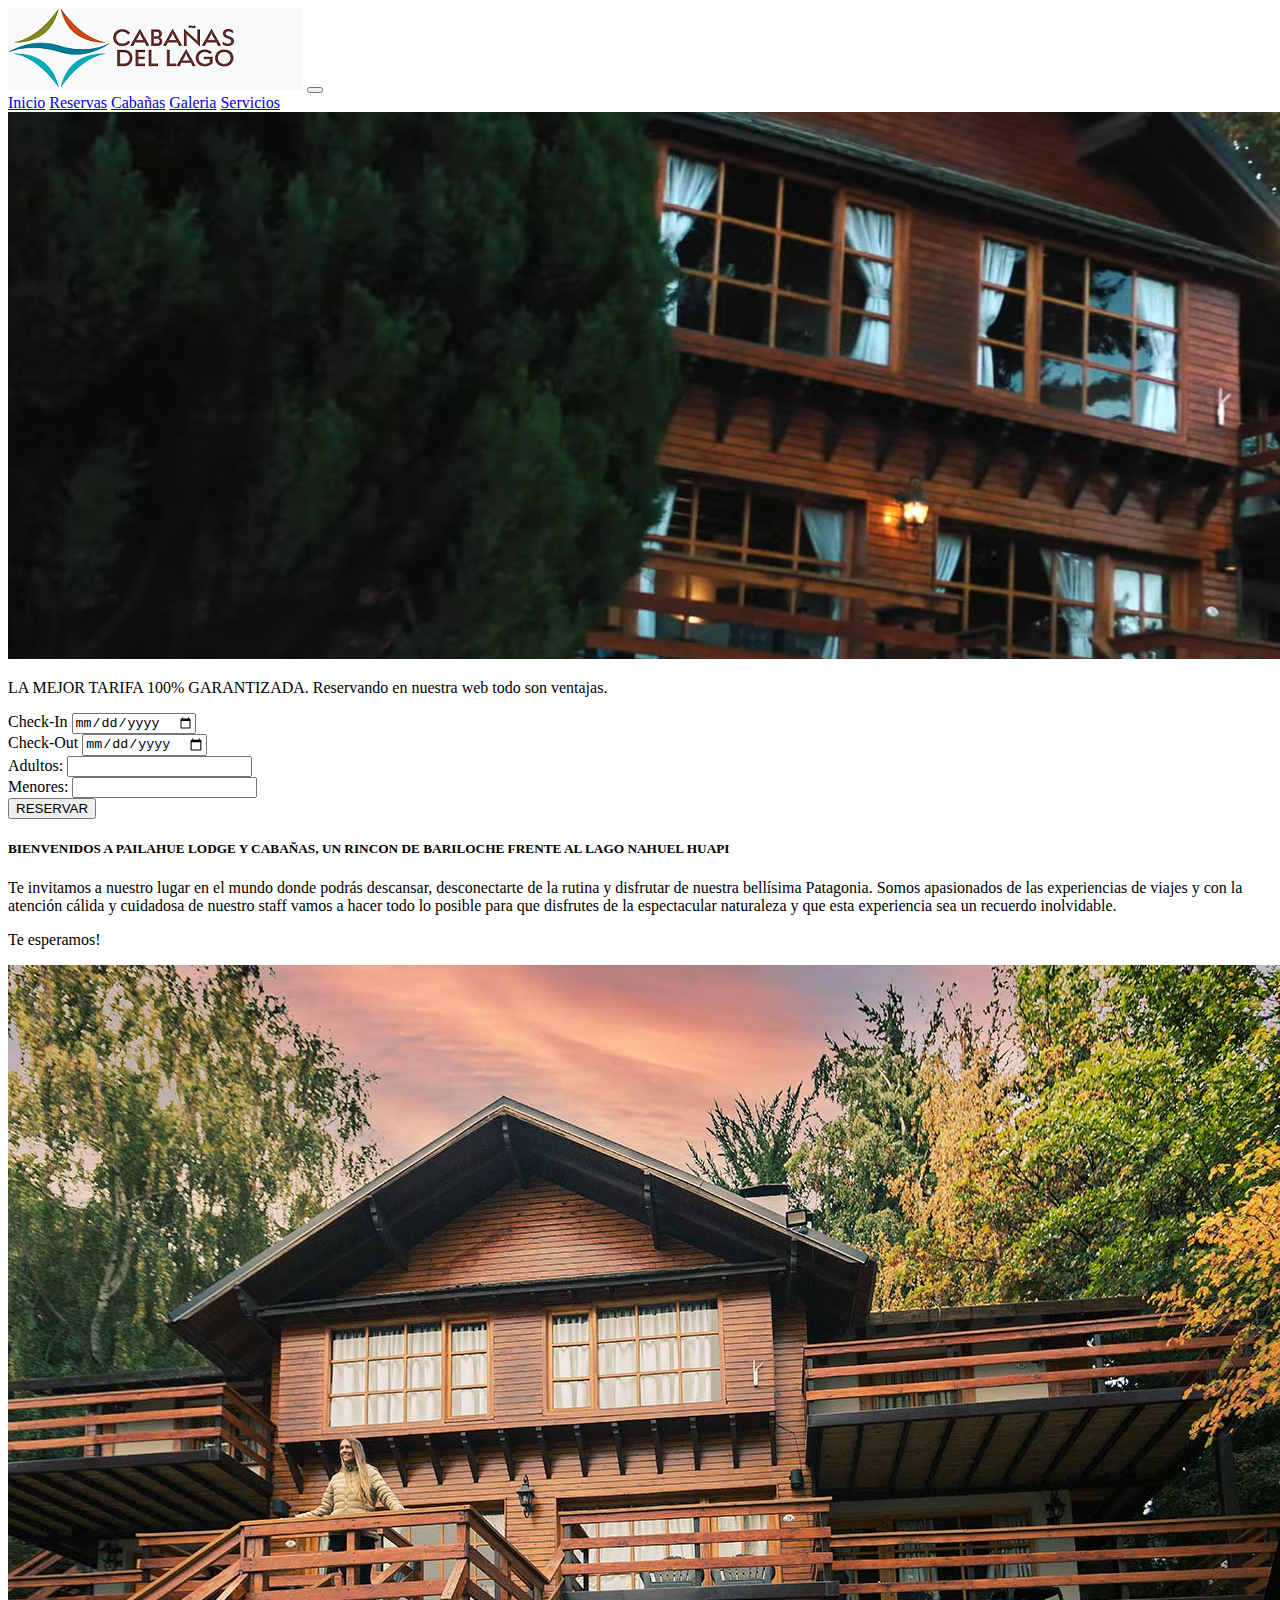
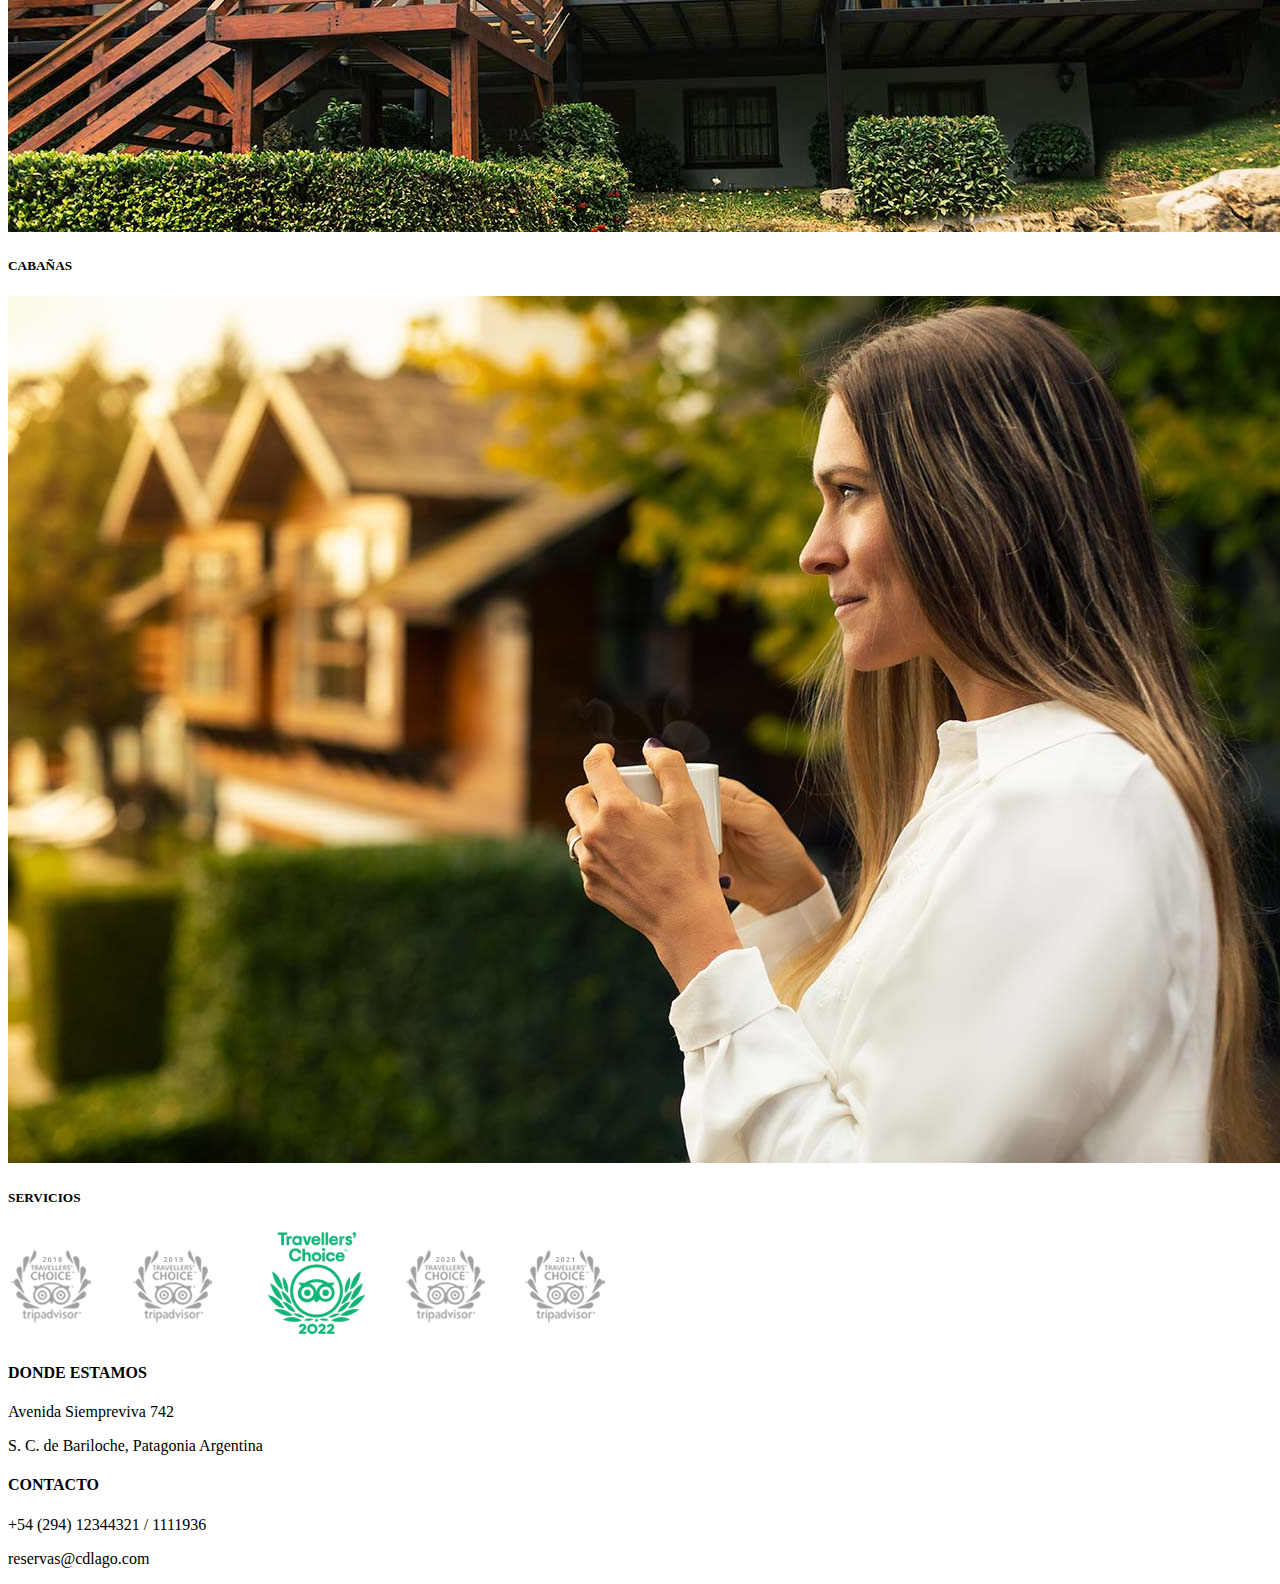
==== index.html @ d8ee0b8e "Primer commit" ====
<!DOCTYPE html>
<html lang="en">
    <head>
        <meta charset="UTF-8">
        <meta http-equiv="X-UA-Compatible" content="IE=edge">
        <meta name="viewport" content="width=device-width, initial-scale=1.0">
        <link rel="stylesheet" href="css/styles.css">
        <title>Cabañas del lago</title>
        <link href="https://cdn.jsdelivr.net/npm/bootstrap@5.3.0-alpha3/dist/css/bootstrap.min.css" rel="stylesheet" integrity="sha384-KK94CHFLLe+nY2dmCWGMq91rCGa5gtU4mk92HdvYe+M/SXH301p5ILy+dN9+nJOZ" crossorigin="anonymous">
    </head>
    <body>
        <header>
            <nav class="navbar navbar-expand-lg bg-body-tertiary">
                <div class="container-fluid">
                <a class="navbar-brand" href="index.html"><img src="img/logo.png" alt=""></a>
                <button class="navbar-toggler" type="button" data-bs-toggle="collapse" data-bs-target="#navbarNavAltMarkup" aria-controls="navbarNavAltMarkup" aria-expanded="false" aria-label="Toggle navigation">
                    <span class="navbar-toggler-icon"></span>
                </button>
                <div class="collapse navbar-collapse" id="navbarNavAltMarkup">
                    <div class="navbar-nav">
                    <a class="nav-link active" aria-current="page" href="index.html">Inicio</a>
                    <a class="nav-link" href="pages/reservas.html">Reservas</a>
                    <a class="nav-link" href="pages/cabañas.html">Cabañas</a>
                    <a class="nav-link" href="pages/galeria.html">Galeria</a>
                    <a class="nav-link" href="pages/servicios.html">Servicios</a>
                    </div>
                </div>
                </div>
            </nav>
        
            <div class="bg-black pb-3">
                <img src="img/portada.png" class="rounded mx-auto d-block img-fluid" alt="...">
                <p class="text-white text-center">LA MEJOR TARIFA 100% GARANTIZADA. Reservando en nuestra web todo son ventajas.</p>
                <form>
                    <div class="row text-white container-fluid">
                        <div class="col-md-3">
                            <div class="form-group">
                                <label for="fecha-inicio">Check-In</label>
                                <input type="date" class="form-control" id="fecha-inicio" name="fecha-inicio">
                            </div>
                        </div>
                        <div class="col-md-3">
                            <div class="form-group">
                                <label for="fecha-fin">Check-Out</label>
                                <input type="date" class="form-control" id="fecha-fin" name="fecha-fin">
                            </div>
                        </div>
                        <div class="col-md-3">
                            <div class="form-group">
                                <label for="adultos">Adultos:</label>
                                <input type="number" class="form-control" id="adultos" name="adultos">
                            </div>
                        </div>
                        <div class="col-md-3">
                            <div class="form-group">
                                <label for="menores">Menores:</label>
                                <input type="number" class="form-control" id="menores" name="menores">
                            </div>
                        </div>
                    </div>
                    <div class="text-center mt-3">
                        <button type="submit" class="btn btn-secondary">RESERVAR</button>
                    </div>
                </form>
            </div>
        </header>

        <main>
            <div class="container text-center text-muted mt-3">
                <h5>BIENVENIDOS A PAILAHUE LODGE Y CABAÑAS, UN RINCON DE BARILOCHE FRENTE AL LAGO NAHUEL HUAPI</h1>
                <p>Te invitamos a nuestro lugar en el mundo donde podrás descansar, desconectarte de la rutina y disfrutar de nuestra bellísima Patagonia. Somos apasionados de las experiencias de viajes y con la atención cálida y cuidadosa de nuestro staff vamos a hacer todo lo posible para que disfrutes de la espectacular naturaleza y que esta experiencia sea un recuerdo inolvidable.</p>
                <p>Te esperamos!</p>
            </div>
            <div class="row row-cols-1 row-cols-md-2 g-4">
                <div class="col">
                    <div class="card">
                        <a href="pages/cabañas.html"> <img src="img/cabañas.jpg" class="card-img-top" alt="..."> </a>
                        <div class="card-body">
                            <h5 class="card-title text-center">CABAÑAS</h5>
                        </div>
                    </div>
                </div>
                <div class="col">
                    <div class="card">
                        <a href="pages/servicios.html"> <img src="img/servicios.png" class="card-img-top" alt="..."> </a>
                        <div class="card-body">
                            <h5 class="card-title text-center">SERVICIOS</h5>
                        </div>
                    </div>
                </div>
            </div>
        </main>

        <footer>
            <img src="img/travel_choice.png" class="mx-auto d-block img-fluid mt-5" alt="...">
            <div class="container-fluid text-center bg-black">
                <div class="row align-items-start">
                  <div class="col">
                    <h4>DONDE ESTAMOS</h4>
                    <p>Avenida Siempreviva 742</p>
                    <p>S. C. de Bariloche, Patagonia Argentina</p>
                  </div>
                  <div class="col">
                    <h4>CONTACTO</h4>
                    <p>+54 (294) 12344321 / 1111936</p>
                    <p>reservas@cdlago.com</p>
                  </div>
                </div>
              </div>
        </footer>
        
        <script src="https://cdn.jsdelivr.net/npm/bootstrap@5.3.0-alpha3/dist/js/bootstrap.bundle.min.js" integrity="sha384-ENjdO4Dr2bkBIFxQpeoTz1HIcje39Wm4jDKdf19U8gI4ddQ3GYNS7NTKfAdVQSZe" crossorigin="anonymous"></script>
    </body>
</html>
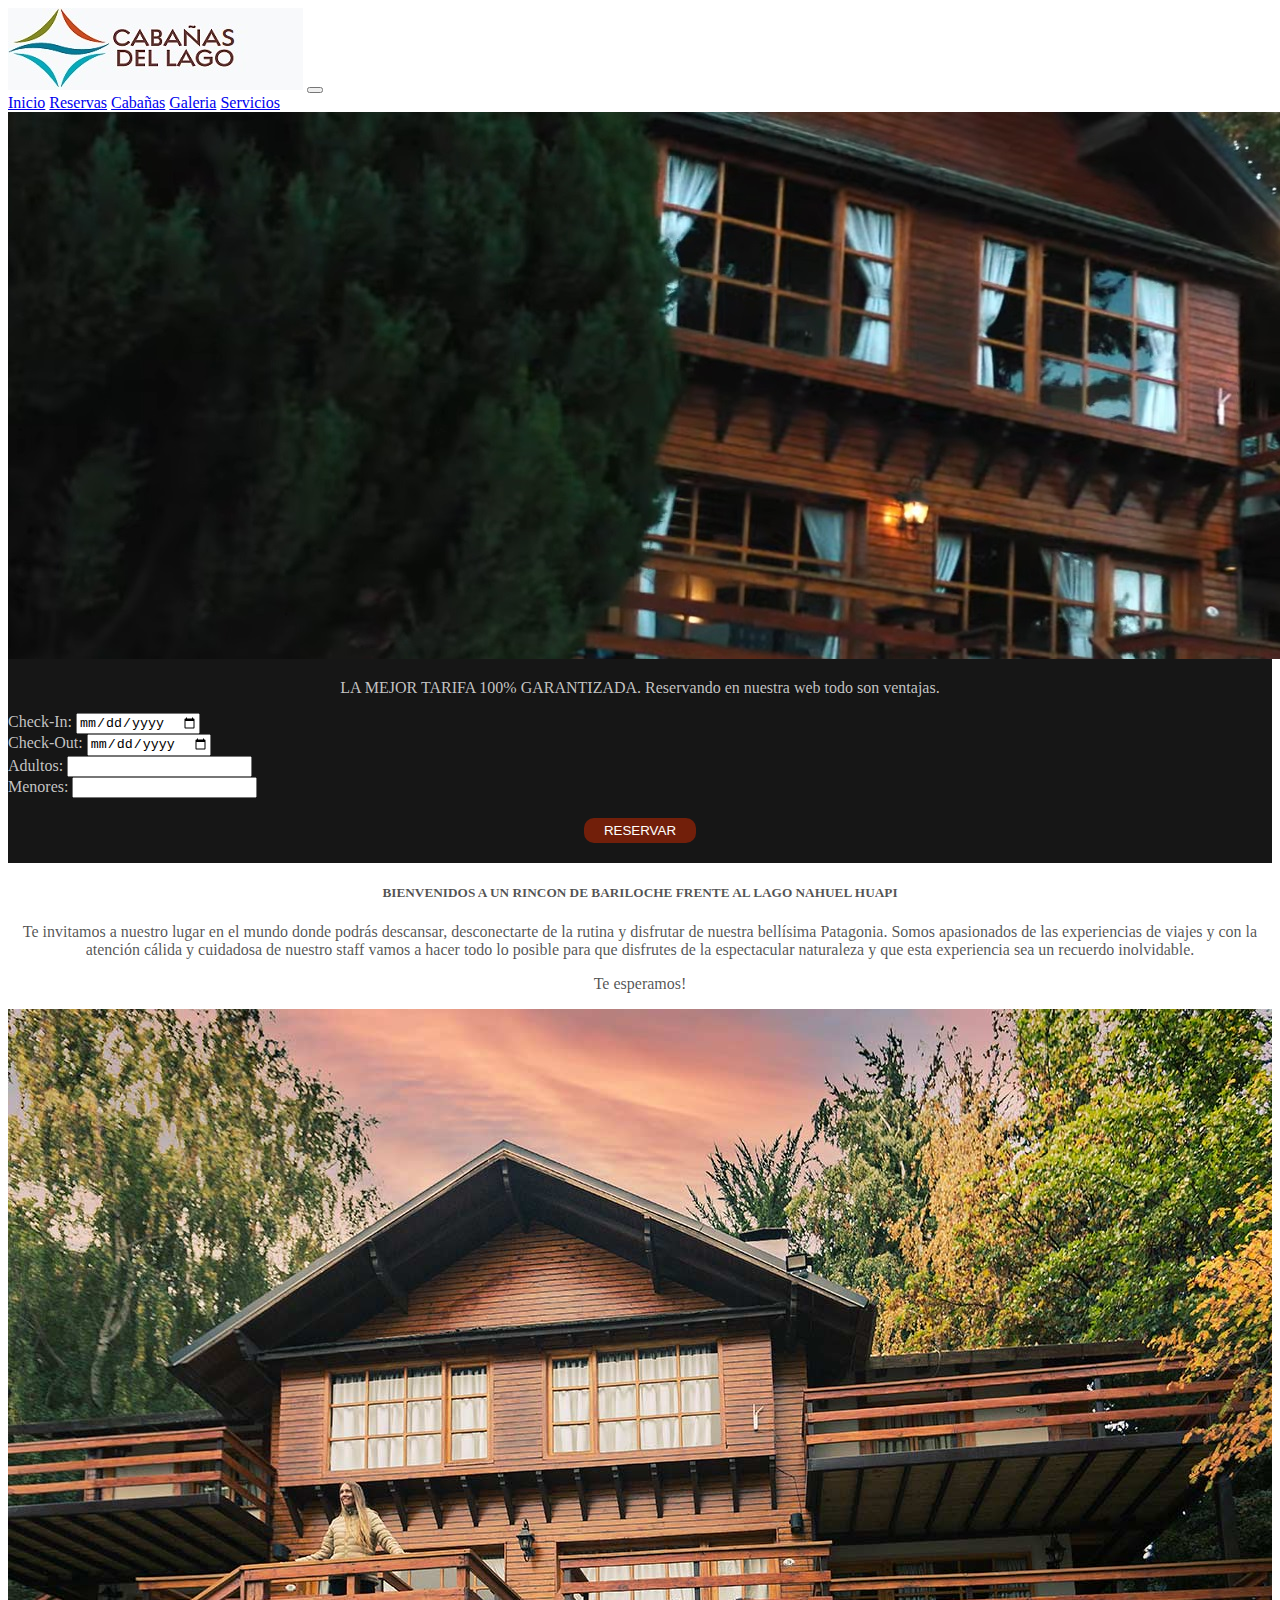
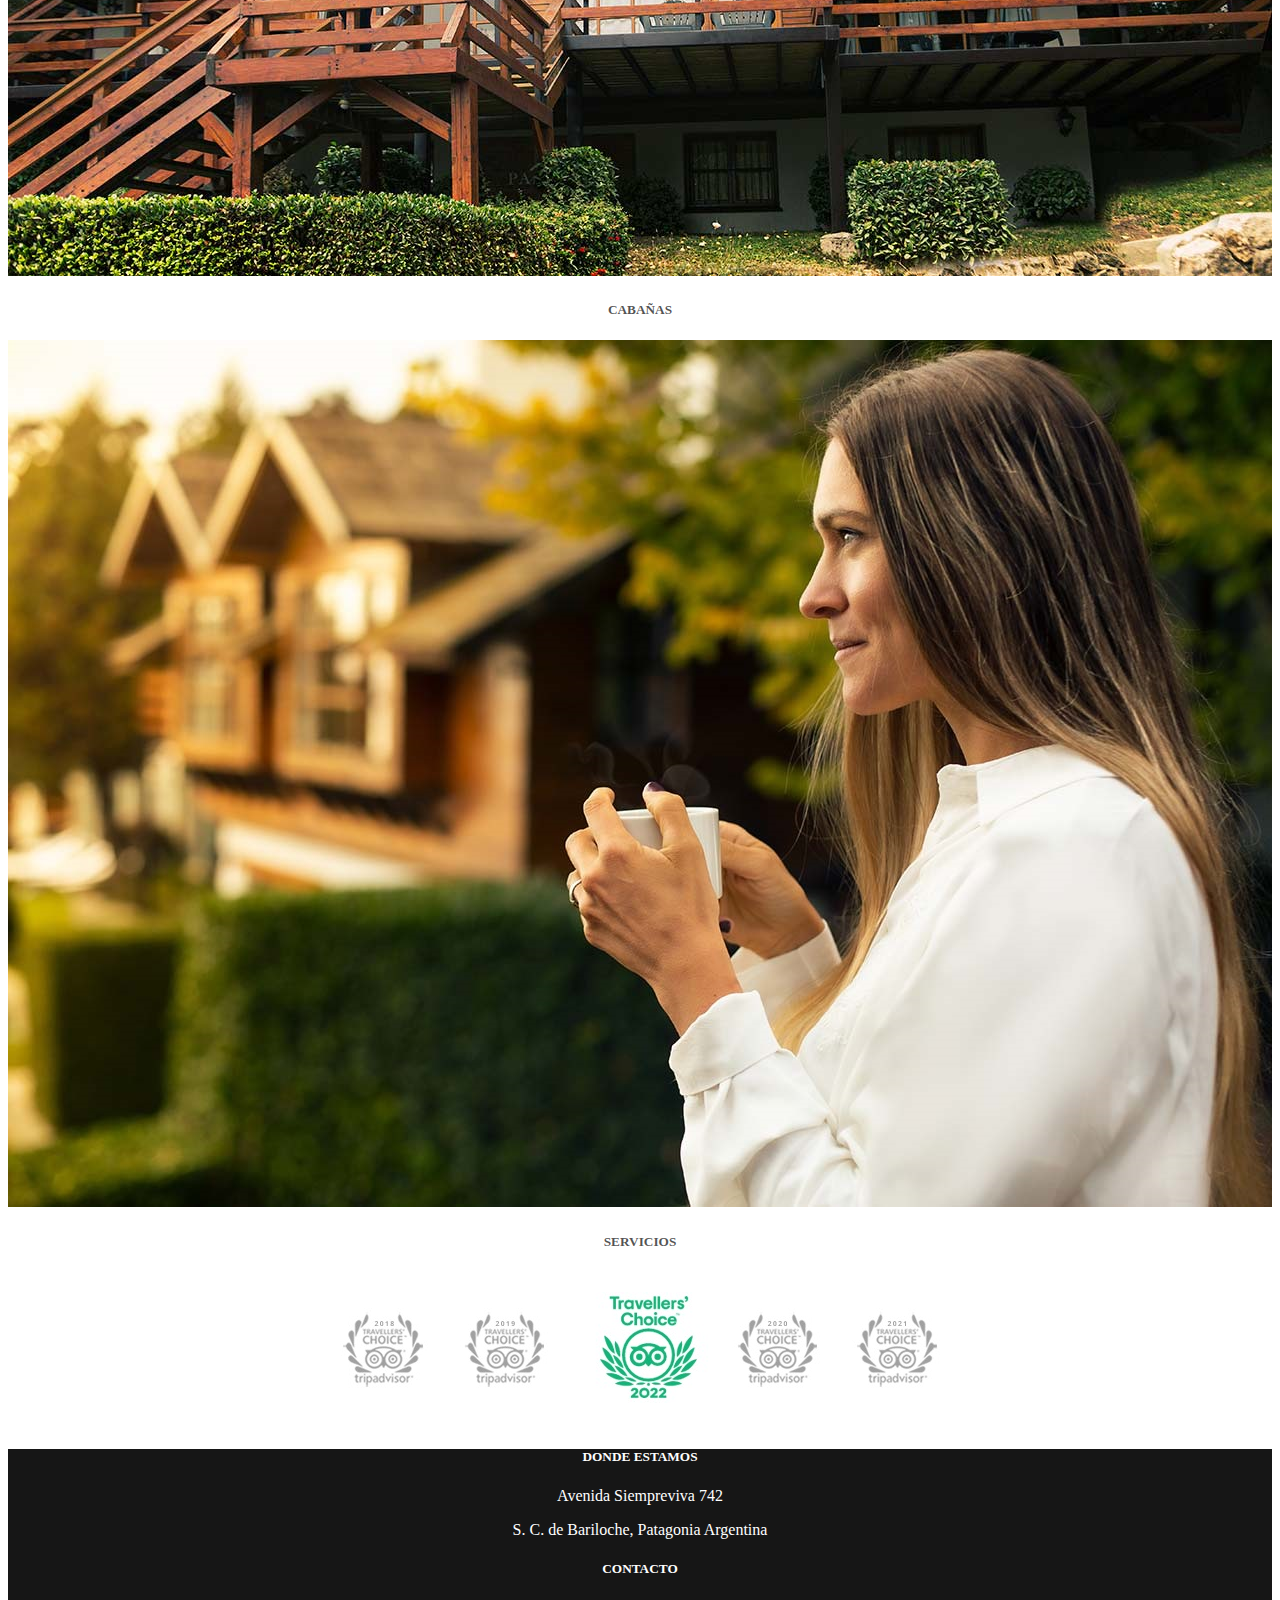
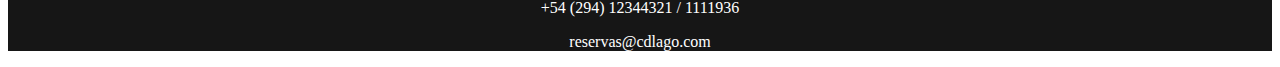
==== commit 535c79d7: "Preentrega 3 del proyecto final" ====
--- a/index.html
+++ b/index.html
@@ -5,43 +5,44 @@
         <meta http-equiv="X-UA-Compatible" content="IE=edge">
         <meta name="viewport" content="width=device-width, initial-scale=1.0">
         <link rel="stylesheet" href="css/styles.css">
-        <title>Cabañas del lago</title>
+        <meta name="description" content="Bienvenida al sitio web cabañas del lago, aqui podras ver las diferentes cabañas, servicios y reservas que tenemos disponibles para que puedas pasar una agradable estadia">
+        <meta name="keywords" content="Cabañas del lago, cabañas, reserva, lago, vacaciones, estadia, habitaciones">
+        <title>Cabañas del lago | Inicio</title>
         <link href="https://cdn.jsdelivr.net/npm/bootstrap@5.3.0-alpha3/dist/css/bootstrap.min.css" rel="stylesheet" integrity="sha384-KK94CHFLLe+nY2dmCWGMq91rCGa5gtU4mk92HdvYe+M/SXH301p5ILy+dN9+nJOZ" crossorigin="anonymous">
     </head>
     <body>
         <header>
-            <nav class="navbar navbar-expand-lg bg-body-tertiary">
+            <nav class="navbar fixed-top navbar-expand-lg bg-body-tertiary">
                 <div class="container-fluid">
-                <a class="navbar-brand" href="index.html"><img src="img/logo.png" alt=""></a>
-                <button class="navbar-toggler" type="button" data-bs-toggle="collapse" data-bs-target="#navbarNavAltMarkup" aria-controls="navbarNavAltMarkup" aria-expanded="false" aria-label="Toggle navigation">
-                    <span class="navbar-toggler-icon"></span>
-                </button>
-                <div class="collapse navbar-collapse" id="navbarNavAltMarkup">
-                    <div class="navbar-nav">
-                    <a class="nav-link active" aria-current="page" href="index.html">Inicio</a>
-                    <a class="nav-link" href="pages/reservas.html">Reservas</a>
-                    <a class="nav-link" href="pages/cabañas.html">Cabañas</a>
-                    <a class="nav-link" href="pages/galeria.html">Galeria</a>
-                    <a class="nav-link" href="pages/servicios.html">Servicios</a>
+                    <a class="img-fluid" href="index.html"><img src="img/logo.jpg" alt="Logo cabañas del lago"></a>
+                    <button class="navbar-toggler" type="button" data-bs-toggle="collapse" data-bs-target="#navbarNavAltMarkup" aria-controls="navbarNavAltMarkup" aria-expanded="false" aria-label="Toggle navigation">
+                        <span class="navbar-toggler-icon"></span>
+                    </button>
+                    <div class="collapse navbar-collapse" id="navbarNavAltMarkup">
+                        <div class="navbar-nav">
+                            <a class="nav-link active" aria-current="page" href="index.html">Inicio</a>
+                            <a class="nav-link" href="pages/reservas.html">Reservas</a>
+                            <a class="nav-link" href="pages/cabañas.html">Cabañas</a>
+                            <a class="nav-link" href="pages/galeria.html">Galeria</a>
+                            <a class="nav-link" href="pages/servicios.html">Servicios</a>
+                        </div>
                     </div>
                 </div>
-                </div>
             </nav>
-        
-            <div class="bg-black pb-3">
-                <img src="img/portada.png" class="rounded mx-auto d-block img-fluid" alt="...">
-                <p class="text-white text-center">LA MEJOR TARIFA 100% GARANTIZADA. Reservando en nuestra web todo son ventajas.</p>
+            <div class="frontFormat">
+                <img src="img/portada.jpg" class="mx-auto d-block img-fluid" alt="Imagen de portada">
+                <p >LA MEJOR TARIFA 100% GARANTIZADA. Reservando en nuestra web todo son ventajas.</p>
                 <form>
-                    <div class="row text-white container-fluid">
+                    <div class="row container-fluid">
                         <div class="col-md-3">
                             <div class="form-group">
-                                <label for="fecha-inicio">Check-In</label>
+                                <label for="fecha-inicio">Check-In:</label>
                                 <input type="date" class="form-control" id="fecha-inicio" name="fecha-inicio">
                             </div>
                         </div>
                         <div class="col-md-3">
                             <div class="form-group">
-                                <label for="fecha-fin">Check-Out</label>
+                                <label for="fecha-fin">Check-Out:</label>
                                 <input type="date" class="form-control" id="fecha-fin" name="fecha-fin">
                             </div>
                         </div>
@@ -58,57 +59,54 @@
                             </div>
                         </div>
                     </div>
-                    <div class="text-center mt-3">
-                        <button type="submit" class="btn btn-secondary">RESERVAR</button>
+                    <div id="bookingButton">
+                        <button type="submit" class="buttonFormat">RESERVAR</button>
                     </div>
                 </form>
             </div>
         </header>
-
-        <main>
-            <div class="container text-center text-muted mt-3">
-                <h5>BIENVENIDOS A PAILAHUE LODGE Y CABAÑAS, UN RINCON DE BARILOCHE FRENTE AL LAGO NAHUEL HUAPI</h1>
+        <main class="mainFormat">
+            <div class="container">
+                <h5>BIENVENIDOS A UN RINCON DE BARILOCHE FRENTE AL LAGO NAHUEL HUAPI</h5>
                 <p>Te invitamos a nuestro lugar en el mundo donde podrás descansar, desconectarte de la rutina y disfrutar de nuestra bellísima Patagonia. Somos apasionados de las experiencias de viajes y con la atención cálida y cuidadosa de nuestro staff vamos a hacer todo lo posible para que disfrutes de la espectacular naturaleza y que esta experiencia sea un recuerdo inolvidable.</p>
                 <p>Te esperamos!</p>
             </div>
             <div class="row row-cols-1 row-cols-md-2 g-4">
                 <div class="col">
-                    <div class="card">
-                        <a href="pages/cabañas.html"> <img src="img/cabañas.jpg" class="card-img-top" alt="..."> </a>
+                    <div class="card imageContainer">
+                        <a href="pages/cabañas.html"> <img src="img/cabañas.jpg" class="card-img-top imageTransform" alt="Imagen de cabañas"> </a>
                         <div class="card-body">
                             <h5 class="card-title text-center">CABAÑAS</h5>
                         </div>
                     </div>
                 </div>
                 <div class="col">
-                    <div class="card">
-                        <a href="pages/servicios.html"> <img src="img/servicios.png" class="card-img-top" alt="..."> </a>
+                    <div class="card imageContainer">
+                        <a href="pages/servicios.html"> <img src="img/servicios.jpg" class="card-img-top imageTransform" alt="Imagen de servicios"> </a>
                         <div class="card-body">
                             <h5 class="card-title text-center">SERVICIOS</h5>
                         </div>
                     </div>
                 </div>
             </div>
+            <img id="travelImage" src="img/travel_choice.jpg" class="mx-auto d-block img-fluid" alt="Imagen de traveller choice">
         </main>
-
-        <footer>
-            <img src="img/travel_choice.png" class="mx-auto d-block img-fluid mt-5" alt="...">
-            <div class="container-fluid text-center bg-black">
+        <footer class="footerFormat">
+            <div class="container-fluid">
                 <div class="row align-items-start">
-                  <div class="col">
-                    <h4>DONDE ESTAMOS</h4>
-                    <p>Avenida Siempreviva 742</p>
-                    <p>S. C. de Bariloche, Patagonia Argentina</p>
-                  </div>
-                  <div class="col">
-                    <h4>CONTACTO</h4>
-                    <p>+54 (294) 12344321 / 1111936</p>
-                    <p>reservas@cdlago.com</p>
-                  </div>
+                    <div class="col">
+                        <h5>DONDE ESTAMOS</h5>
+                        <p>Avenida Siempreviva 742</p>
+                        <p>S. C. de Bariloche, Patagonia Argentina</p>
+                    </div>
+                    <div class="col">
+                        <h5>CONTACTO</h5>
+                        <p>+54 (294) 12344321 / 1111936</p>
+                        <p>reservas@cdlago.com</p>
+                    </div>
                 </div>
-              </div>
+            </div>
         </footer>
-        
         <script src="https://cdn.jsdelivr.net/npm/bootstrap@5.3.0-alpha3/dist/js/bootstrap.bundle.min.js" integrity="sha384-ENjdO4Dr2bkBIFxQpeoTz1HIcje39Wm4jDKdf19U8gI4ddQ3GYNS7NTKfAdVQSZe" crossorigin="anonymous"></script>
     </body>
 </html>--- a/css/styles.css
+++ b/css/styles.css
@@ -0,0 +1,88 @@
+/*Variables de colores del la portada*/
+/*Variables de colores los botones*/
+/*Variables de colores del bloque principal*/
+/*Variables de colores del pie de pagina*/
+.buttonFormat {
+  background-color: #721f0a;
+  color: white;
+  padding: 5px 20px;
+  border: none;
+  border-radius: 10px;
+  cursor: pointer;
+  transition: 250ms;
+}
+
+.buttonFormat:hover {
+  background-color: #cf3913;
+}
+
+.imageContainer {
+  overflow: hidden;
+}
+
+.imageTransform {
+  transition: 500ms;
+}
+
+.imageTransform:hover {
+  transform: scale(1.05);
+  opacity: 0.9;
+}
+
+.frontFormat {
+  background-color: rgba(17, 17, 17, 0.9803921569);
+  color: rgba(219, 219, 219, 0.8980392157);
+  padding-bottom: 20px;
+}
+.frontFormat p {
+  text-align: center;
+}
+
+.mainFormat {
+  background-color: white;
+  color: rgba(17, 17, 17, 0.7333333333);
+  margin-top: 20px;
+  text-align: center;
+}
+.mainFormat #travelImage {
+  margin-block: 20px;
+}
+
+.footerFormat {
+  background-color: rgba(17, 17, 17, 0.9803921569);
+  color: white;
+  text-align: center;
+}
+
+#bookingButton {
+  display: flex;
+  justify-content: center;
+  align-items: center;
+  margin-top: 20px;
+}
+
+.disclaimerText {
+  border: 1px solid #000;
+  margin-block: 20px;
+  padding: 20px;
+}
+
+.bookingForm {
+  background-color: rgba(17, 17, 17, 0.9803921569);
+  color: rgba(219, 219, 219, 0.8980392157);
+  padding-block: 20px;
+}
+
+.servicesCardImage {
+  max-height: 500px;
+  overflow: hidden;
+}
+
+.galeryFormat {
+  height: auto;
+  max-width: 700px;
+  overflow: hidden;
+  margin-block: 30px;
+}
+
+/*# sourceMappingURL=styles.css.map */
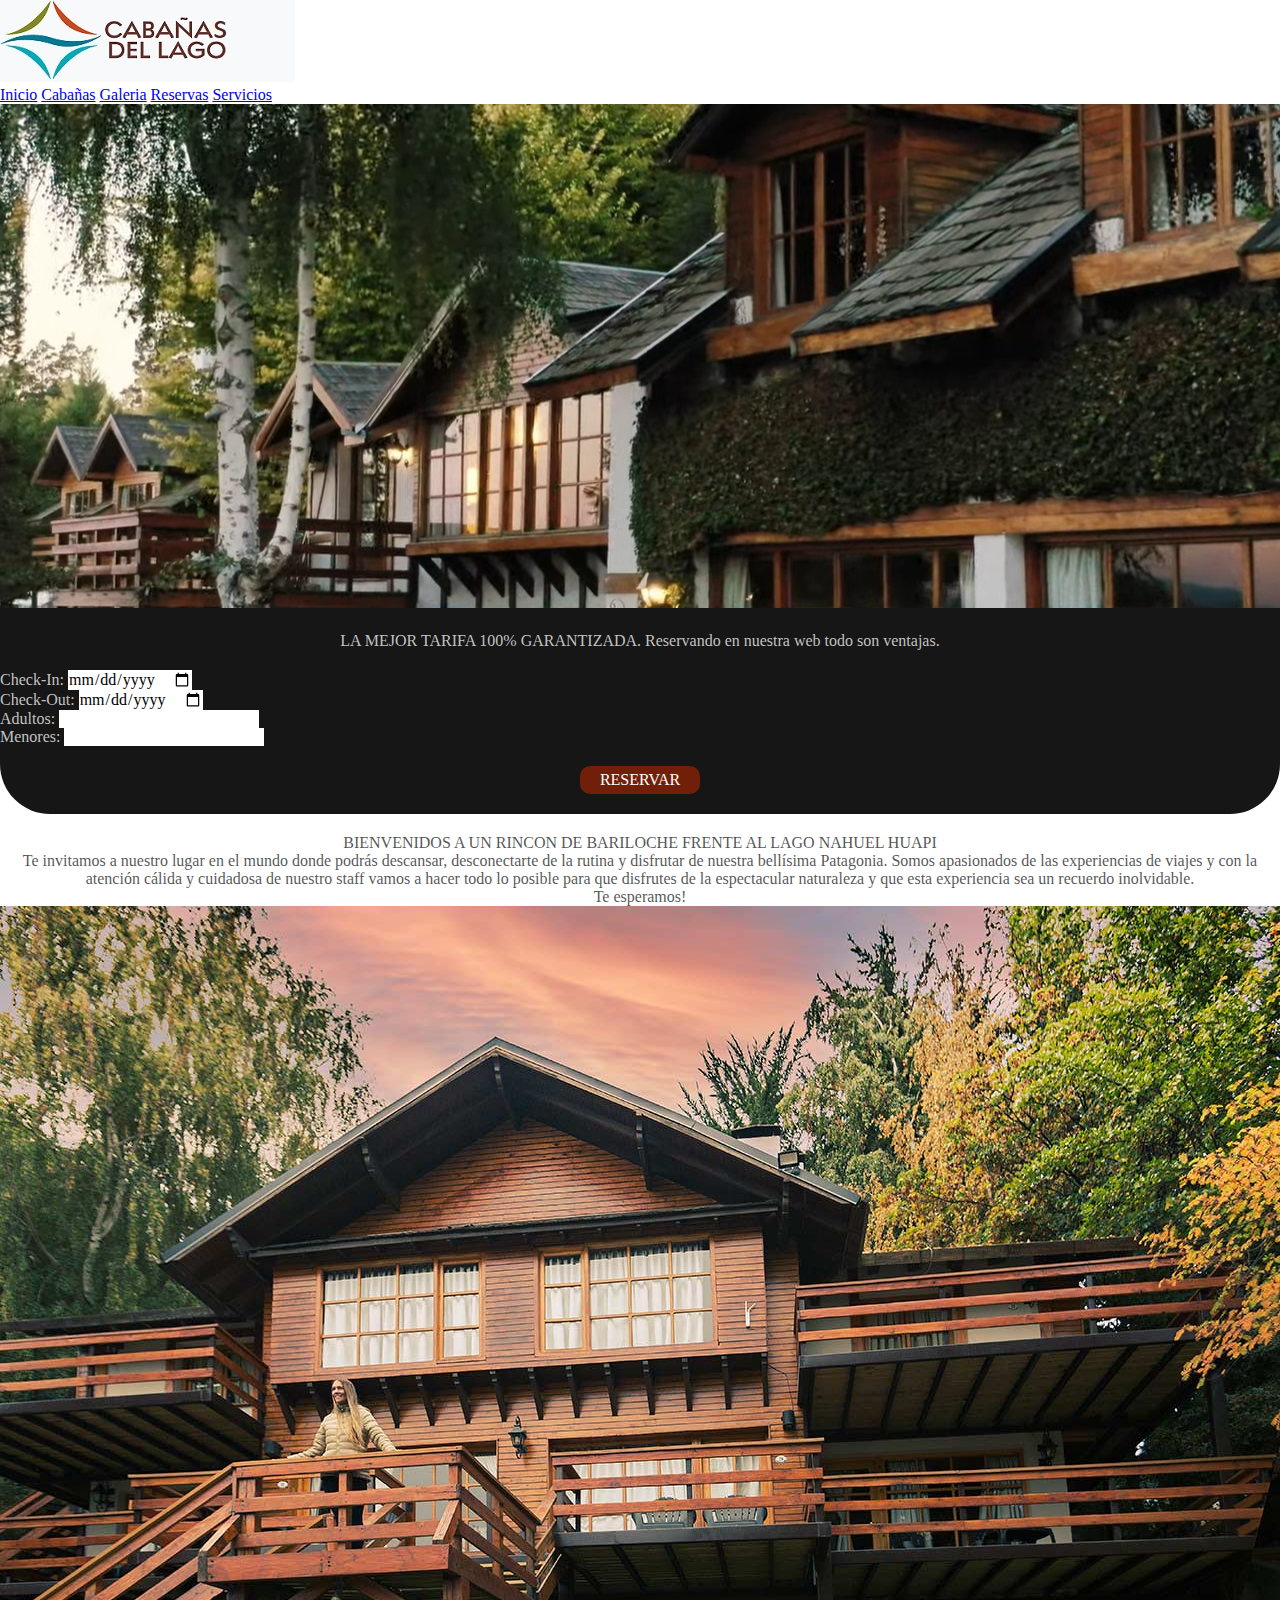
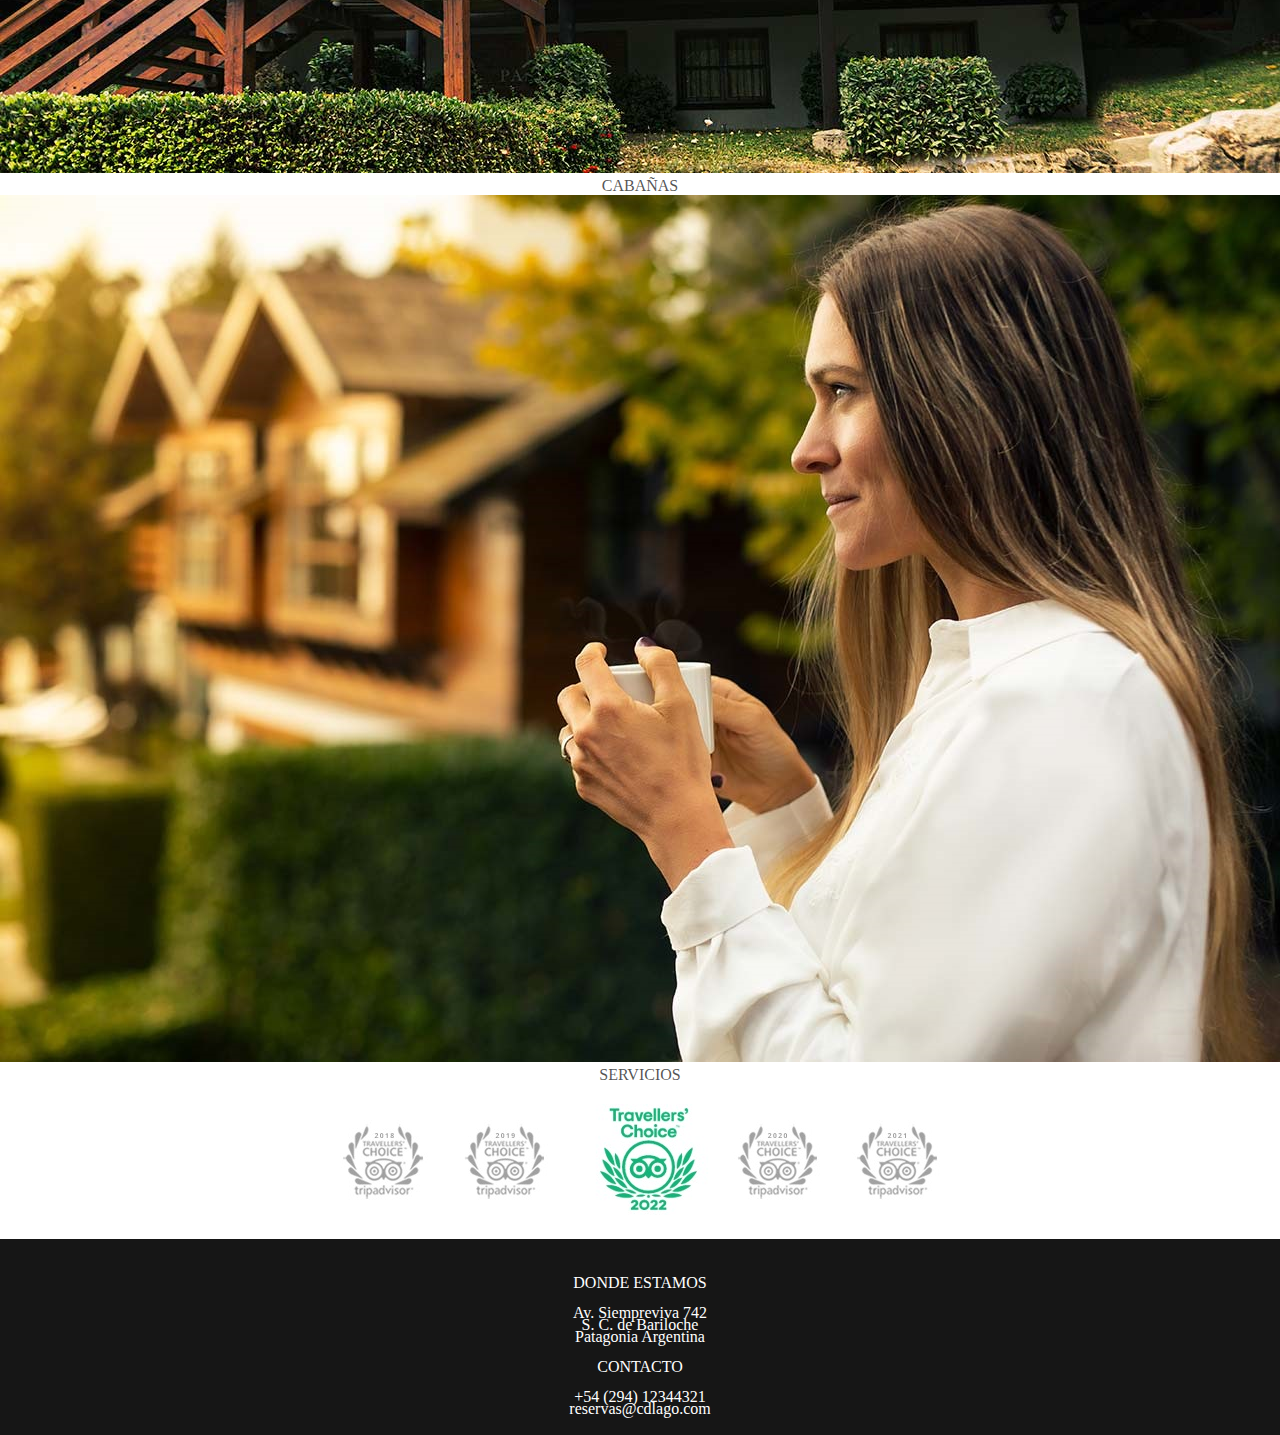
==== commit d798fca8: "Modificaciones para proyecto final" ====
--- a/index.html
+++ b/index.html
@@ -12,25 +12,25 @@
     </head>
     <body>
         <header>
-            <nav class="navbar fixed-top navbar-expand-lg bg-body-tertiary">
-                <div class="container-fluid">
-                    <a class="img-fluid" href="index.html"><img src="img/logo.jpg" alt="Logo cabañas del lago"></a>
-                    <button class="navbar-toggler" type="button" data-bs-toggle="collapse" data-bs-target="#navbarNavAltMarkup" aria-controls="navbarNavAltMarkup" aria-expanded="false" aria-label="Toggle navigation">
-                        <span class="navbar-toggler-icon"></span>
-                    </button>
-                    <div class="collapse navbar-collapse" id="navbarNavAltMarkup">
-                        <div class="navbar-nav">
-                            <a class="nav-link active" aria-current="page" href="index.html">Inicio</a>
-                            <a class="nav-link" href="pages/reservas.html">Reservas</a>
-                            <a class="nav-link" href="pages/cabañas.html">Cabañas</a>
-                            <a class="nav-link" href="pages/galeria.html">Galeria</a>
-                            <a class="nav-link" href="pages/servicios.html">Servicios</a>
-                        </div>
+            <nav class="navbar fixed-top navbar-expand-md bg-body-tertiary">
+                <a href="index.html"><img src="img/logo.jpg" class="img-fluid" alt="Logo cabañas del lago"></a>
+                <button class="navbar-toggler" type="button" data-bs-toggle="collapse" data-bs-target="#navbarNavAltMarkup" aria-controls="navbarNavAltMarkup" aria-expanded="false" aria-label="Toggle navigation">
+                    <span class="navbar-toggler-icon"></span>
+                </button>
+                <div class="collapse navbar-collapse" id="navbarNavAltMarkup">
+                    <div class="navbar-nav">
+                        <a class="nav-link active" aria-current="page" href="index.html">Inicio</a>
+                        <a class="nav-link" href="pages/cabañas.html">Cabañas</a>
+                        <a class="nav-link" href="pages/galeria.html">Galeria</a>
+                        <a class="nav-link" href="pages/reservas.html">Reservas</a>
+                        <a class="nav-link" href="pages/servicios.html">Servicios</a>
                     </div>
                 </div>
             </nav>
             <div class="frontFormat">
-                <img src="img/portada.jpg" class="mx-auto d-block img-fluid" alt="Imagen de portada">
+                <div class="container-fluid">
+                    <img src="img/portada.jpg" class="img-fluid w-100" alt="Imagen de portada">
+                </div>
                 <p >LA MEJOR TARIFA 100% GARANTIZADA. Reservando en nuestra web todo son ventajas.</p>
                 <form>
                     <div class="row container-fluid">
@@ -59,49 +59,52 @@
                             </div>
                         </div>
                     </div>
-                    <div id="bookingButton">
-                        <button type="submit" class="buttonFormat">RESERVAR</button>
+                    <div class="frontFormButton">
+                        <button type="submit">RESERVAR</button>
                     </div>
                 </form>
             </div>
         </header>
         <main class="mainFormat">
-            <div class="container">
+            <div class="container-fluid">
                 <h5>BIENVENIDOS A UN RINCON DE BARILOCHE FRENTE AL LAGO NAHUEL HUAPI</h5>
                 <p>Te invitamos a nuestro lugar en el mundo donde podrás descansar, desconectarte de la rutina y disfrutar de nuestra bellísima Patagonia. Somos apasionados de las experiencias de viajes y con la atención cálida y cuidadosa de nuestro staff vamos a hacer todo lo posible para que disfrutes de la espectacular naturaleza y que esta experiencia sea un recuerdo inolvidable.</p>
                 <p>Te esperamos!</p>
-            </div>
-            <div class="row row-cols-1 row-cols-md-2 g-4">
-                <div class="col">
-                    <div class="card imageContainer">
-                        <a href="pages/cabañas.html"> <img src="img/cabañas.jpg" class="card-img-top imageTransform" alt="Imagen de cabañas"> </a>
-                        <div class="card-body">
-                            <h5 class="card-title text-center">CABAÑAS</h5>
+                <div class="row row-cols-1 row-cols-md-2 g-4">
+                    <div class="col">
+                        <div class="card imageContainer">
+                            <a href="pages/cabañas.html"> <img src="img/cabañas.jpg" class="card-img-top imageTransform" alt="Imagen de cabañas"> </a>
+                            <div class="card-body">
+                                <h5 class="card-title text-center">CABAÑAS</h5>
+                            </div>
+                        </div>
+                    </div>
+                    <div class="col">
+                        <div class="card imageContainer">
+                            <a href="pages/servicios.html"> <img src="img/servicios.jpg" class="card-img-top imageTransform" alt="Imagen de servicios"> </a>
+                            <div class="card-body">
+                                <h5 class="card-title text-center">SERVICIOS</h5>
+                            </div>
                         </div>
                     </div>
                 </div>
-                <div class="col">
-                    <div class="card imageContainer">
-                        <a href="pages/servicios.html"> <img src="img/servicios.jpg" class="card-img-top imageTransform" alt="Imagen de servicios"> </a>
-                        <div class="card-body">
-                            <h5 class="card-title text-center">SERVICIOS</h5>
-                        </div>
-                    </div>
+                <div id="travelImage">
+                    <img src="img/travel_choice.jpg" class="img-fluid" alt="Imagen de traveller choice">
                 </div>
             </div>
-            <img id="travelImage" src="img/travel_choice.jpg" class="mx-auto d-block img-fluid" alt="Imagen de traveller choice">
         </main>
         <footer class="footerFormat">
             <div class="container-fluid">
                 <div class="row align-items-start">
                     <div class="col">
                         <h5>DONDE ESTAMOS</h5>
-                        <p>Avenida Siempreviva 742</p>
-                        <p>S. C. de Bariloche, Patagonia Argentina</p>
+                        <p>Av. Siempreviva 742 </p>
+                        <p>S. C. de Bariloche</p>
+                        <p>Patagonia Argentina</p>
                     </div>
                     <div class="col">
                         <h5>CONTACTO</h5>
-                        <p>+54 (294) 12344321 / 1111936</p>
+                        <p>+54 (294) 12344321</p>
                         <p>reservas@cdlago.com</p>
                     </div>
                 </div>
--- a/css/styles.css
+++ b/css/styles.css
@@ -2,18 +2,15 @@
 /*Variables de colores los botones*/
 /*Variables de colores del bloque principal*/
 /*Variables de colores del pie de pagina*/
-.buttonFormat {
-  background-color: #721f0a;
-  color: white;
-  padding: 5px 20px;
-  border: none;
-  border-radius: 10px;
-  cursor: pointer;
-  transition: 250ms;
-}
-
-.buttonFormat:hover {
-  background-color: #cf3913;
+* {
+  margin: 0;
+  padding: 0;
+  border: 0;
+  font-weight: inherit;
+  font-style: inherit;
+  font-size: 100%;
+  font-family: inherit;
+  vertical-align: baseline;
 }
 
 .imageContainer {
@@ -32,10 +29,11 @@
 .frontFormat {
   background-color: rgba(17, 17, 17, 0.9803921569);
   color: rgba(219, 219, 219, 0.8980392157);
-  padding-bottom: 20px;
+  border-radius: 50px;
 }
 .frontFormat p {
   text-align: center;
+  padding-block: 20px;
 }
 
 .mainFormat {
@@ -52,25 +50,42 @@
   background-color: rgba(17, 17, 17, 0.9803921569);
   color: white;
   text-align: center;
+  padding-block: 20px;
+}
+.footerFormat h5 {
+  line-height: 3;
+}
+.footerFormat p {
+  line-height: 0.75;
 }
 
-#bookingButton {
+.frontFormButton {
   display: flex;
   justify-content: center;
   align-items: center;
-  margin-top: 20px;
+  padding-block: 20px;
 }
-
-.disclaimerText {
-  border: 1px solid #000;
-  margin-block: 20px;
-  padding: 20px;
+.frontFormButton button {
+  background-color: #721f0a;
+  color: white;
+  padding: 5px 20px;
+  border: none;
+  border-radius: 10px;
+  cursor: pointer;
+  transition: 250ms;
+}
+.frontFormButton button:hover {
+  background-color: #cf3913;
+  transform: scale(1.1);
 }
 
 .bookingForm {
-  background-color: rgba(17, 17, 17, 0.9803921569);
-  color: rgba(219, 219, 219, 0.8980392157);
+  background-color: white;
+  border: 1px solid rgb(222, 226, 230);
+  border-radius: 10px;
+  color: rgba(17, 17, 17, 0.7333333333);
   padding-block: 20px;
+  margin-block: 20px;
 }
 
 .servicesCardImage {
@@ -85,4 +100,8 @@
   margin-block: 30px;
 }
 
+.serviceCards {
+  margin-block: 20px;
+}
+
 /*# sourceMappingURL=styles.css.map */
